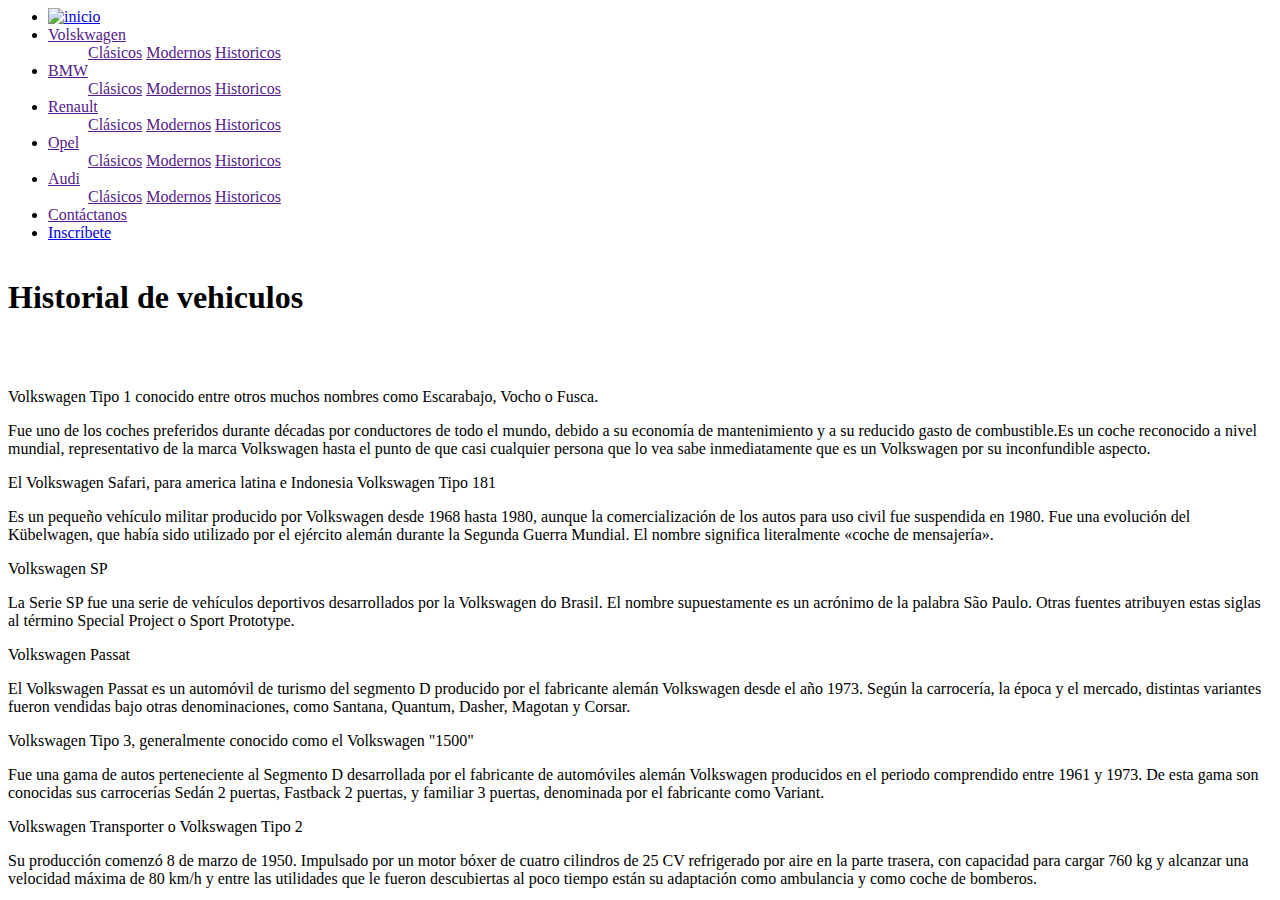
==== index.html @ 3587dfc1 "nuevo cambio" ====
<?xml version="1.0" encoding="ISO-8859-1"?>
<xsl:stylesheet xmlns:xsl="http://www.w3.org/1999/XSL/Transform" version="1.0">
<xsl:template match="pagina">
<!DOCTYPE html>
<html lang="en">

<head>
  <meta charset="UTF-8">
  <meta name="viewport" content="width=device-width, initial-scale=1.0">
  <meta http-equiv="X-UA-Compatible" content="ie=edge">
  <link rel="stylesheet" href="../css/index.css">
  <link href="https://fonts.googleapis.com/css?family=Skranji" rel="stylesheet">
  <link href="https://fonts.googleapis.com/css?family=Pacifico" rel="stylesheet">
  <title>Proyecto</title>
</head>

<body>
  <header class="menuCSS3">
    <ul>
      <li><a href="index.html"><img src="../imagenes/casita.png" alt="inicio" class="casita"></a></li>
      <li><a href="">Volskwagen</a>
        <ul>
          <a href="">Clásicos</a>
          <a href="">Modernos</a>
          <a href="">Historicos</a>
        </ul>
      </li>
      <li><a href="">BMW</a>
        <ul>
          <a href="">Clásicos</a>
          <a href="">Modernos</a>
          <a href="">Historicos</a>
        </ul>
      </li>
      <li><a href="">Renault</a>
        <ul>
          <a href="">Clásicos</a>
          <a href="">Modernos</a>
          <a href="">Historicos</a>
        </ul>
      </li>
      <li><a href="">Opel</a>
        <ul>
          <a href="">Clásicos</a>
          <a href="">Modernos</a>
          <a href="">Historicos</a>
        </ul>
      </li>
      <li><a href="">Audi</a>
        <ul>
          <a href="">Clásicos</a>
          <a href="">Modernos</a>
          <a href="">Historicos</a>
        </ul>
      </li>
      <li class="derecha"><a href="">Contáctanos</a></li>
      <li><a href="../html/formulario.html">Inscríbete</a></li>
    </ul>
  </header>
  <img src="../imagenes/header.jpg" alt="" class="imagen">

  <section class="cuadricula">
    <h1>Historial de vehiculos</h1><br>
    <p></p>
      <div class="container1">
        <img src="../imagenes/escarabajo.jpg" alt="" class="transition">
        <div class="container2">
          <p>Volkswagen Tipo 1 conocido entre otros muchos nombres como Escarabajo, Vocho o Fusca.</p>
        </div>
        <div class="cubrir">
          <div class="text">Fue uno de los coches preferidos durante décadas por conductores de todo el mundo, debido a su economía de mantenimiento y a su reducido gasto de combustible.Es un coche reconocido a nivel mundial, representativo de
            la marca Volkswagen hasta el punto de que casi cualquier persona que lo vea sabe inmediatamente que es un Volkswagen por su inconfundible aspecto.</div>
        </div>
      </div>
      <div class="container1">
        <img src="../imagenes/181.jpg" alt="" class="transition">
        <div class="container2">
          <p>El Volkswagen Safari, para america latina e Indonesia Volkswagen Tipo 181</p>
        </div>
        <div class="cubrir">
          <div class="text">Es un pequeño vehículo militar producido por Volkswagen desde 1968 hasta 1980, aunque la comercialización de los autos para uso civil fue suspendida en 1980. Fue una evolución del Kübelwagen, que había sido utilizado por el ejército alemán durante
            la Segunda Guerra Mundial. El nombre significa literalmente «coche de mensajería».</div>
        </div>
      </div>
      <div class="container1">
        <img src="../imagenes/sp2.jpg" alt="" class="transition">
        <div class="container2">
          <p>Volkswagen SP</p>
        </div>
        <div class="cubrir">
          <div class="text">La Serie SP fue una serie de vehículos deportivos desarrollados por la Volkswagen do Brasil. El nombre supuestamente es un acrónimo de la palabra São Paulo. Otras fuentes atribuyen estas siglas al término Special Project o Sport Prototype. </div>
        </div>
      </div>
      <div class="container1">
        <img src="../imagenes/passat.jpg" alt="" class="transition">
        <div class="container2">
          <p>Volkswagen Passat</p>
        </div>
        <div class="cubrir">
          <div class="text">El Volkswagen Passat es un automóvil de turismo del segmento D producido por el fabricante alemán Volkswagen desde el año 1973. Según la carrocería, la época y el mercado, distintas variantes fueron vendidas bajo otras denominaciones, como Santana,
            Quantum, Dasher, Magotan y Corsar.</div>
        </div>
      </div>
      <div class="container1">
        <img src="../imagenes/tipo3.jpg" alt="" class="transition">
        <div class="container2">
          <p>Volkswagen Tipo 3, generalmente conocido como el Volkswagen "1500" </p>
        </div>
        <div class="cubrir">
          <div class="text">Fue una gama de autos perteneciente al Segmento D desarrollada por el fabricante de automóviles alemán Volkswagen producidos en el periodo comprendido entre 1961 y 1973. De esta gama son conocidas sus carrocerías Sedán 2 puertas, Fastback 2
            puertas, y familiar 3 puertas, denominada por el fabricante como Variant.</div>
        </div>
      </div>
      <div class="container1">
        <img src="../imagenes/furgoneta.jpg" alt="" class="transition">
        <div class="container2">
          <p>Volkswagen Transporter o Volkswagen Tipo 2</p>
        </div>
        <div class="cubrir">
          <div class="text">Su producción comenzó 8 de marzo de 1950. Impulsado por un motor bóxer de cuatro cilindros de 25 CV refrigerado por aire en la parte trasera, con capacidad para cargar 760 kg y alcanzar una velocidad máxima de 80 km/h y entre las utilidades
            que le fueron descubiertas al poco tiempo están su adaptación como ambulancia y como coche de bomberos.</div>
        </div>
      </div>
  </section>
  <footer></footer>
</body>
</html>
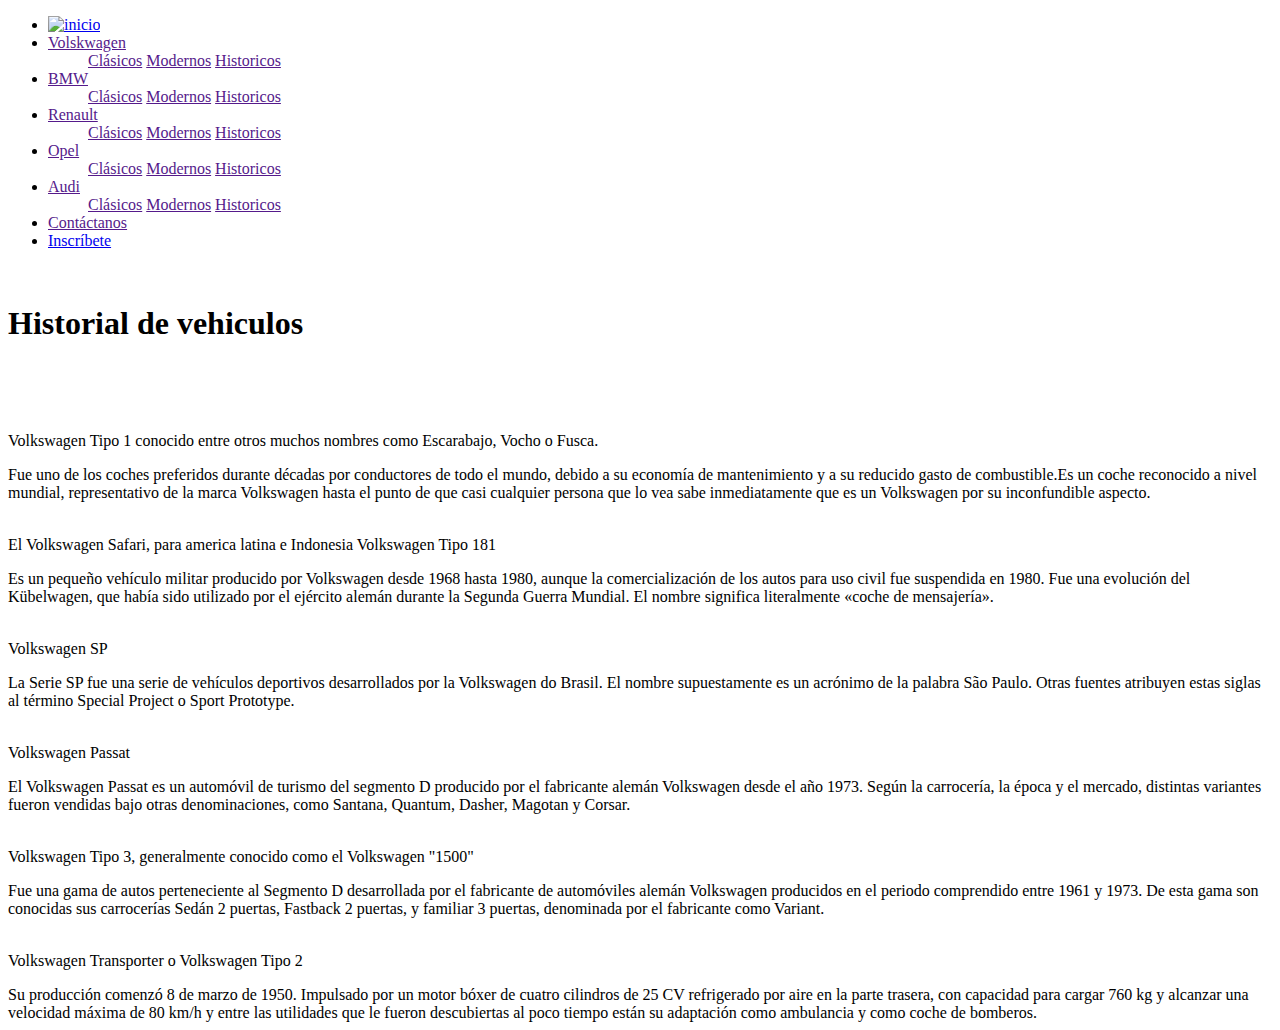
==== commit 2698093b: "Update index.html" ====
--- a/index.html
+++ b/index.html
@@ -1,127 +1,124 @@
-<?xml version="1.0" encoding="ISO-8859-1"?>
-<xsl:stylesheet xmlns:xsl="http://www.w3.org/1999/XSL/Transform" version="1.0">
-<xsl:template match="pagina">
-<!DOCTYPE html>
-<html lang="en">
-
-<head>
-  <meta charset="UTF-8">
-  <meta name="viewport" content="width=device-width, initial-scale=1.0">
-  <meta http-equiv="X-UA-Compatible" content="ie=edge">
-  <link rel="stylesheet" href="../css/index.css">
-  <link href="https://fonts.googleapis.com/css?family=Skranji" rel="stylesheet">
-  <link href="https://fonts.googleapis.com/css?family=Pacifico" rel="stylesheet">
-  <title>Proyecto</title>
-</head>
-
-<body>
-  <header class="menuCSS3">
-    <ul>
-      <li><a href="index.html"><img src="../imagenes/casita.png" alt="inicio" class="casita"></a></li>
-      <li><a href="">Volskwagen</a>
-        <ul>
-          <a href="">Clásicos</a>
-          <a href="">Modernos</a>
-          <a href="">Historicos</a>
-        </ul>
-      </li>
-      <li><a href="">BMW</a>
-        <ul>
-          <a href="">Clásicos</a>
-          <a href="">Modernos</a>
-          <a href="">Historicos</a>
-        </ul>
-      </li>
-      <li><a href="">Renault</a>
-        <ul>
-          <a href="">Clásicos</a>
-          <a href="">Modernos</a>
-          <a href="">Historicos</a>
-        </ul>
-      </li>
-      <li><a href="">Opel</a>
-        <ul>
-          <a href="">Clásicos</a>
-          <a href="">Modernos</a>
-          <a href="">Historicos</a>
-        </ul>
-      </li>
-      <li><a href="">Audi</a>
-        <ul>
-          <a href="">Clásicos</a>
-          <a href="">Modernos</a>
-          <a href="">Historicos</a>
-        </ul>
-      </li>
-      <li class="derecha"><a href="">Contáctanos</a></li>
-      <li><a href="../html/formulario.html">Inscríbete</a></li>
-    </ul>
-  </header>
-  <img src="../imagenes/header.jpg" alt="" class="imagen">
-
-  <section class="cuadricula">
-    <h1>Historial de vehiculos</h1><br>
-    <p></p>
-      <div class="container1">
-        <img src="../imagenes/escarabajo.jpg" alt="" class="transition">
-        <div class="container2">
-          <p>Volkswagen Tipo 1 conocido entre otros muchos nombres como Escarabajo, Vocho o Fusca.</p>
-        </div>
-        <div class="cubrir">
-          <div class="text">Fue uno de los coches preferidos durante décadas por conductores de todo el mundo, debido a su economía de mantenimiento y a su reducido gasto de combustible.Es un coche reconocido a nivel mundial, representativo de
-            la marca Volkswagen hasta el punto de que casi cualquier persona que lo vea sabe inmediatamente que es un Volkswagen por su inconfundible aspecto.</div>
-        </div>
-      </div>
-      <div class="container1">
-        <img src="../imagenes/181.jpg" alt="" class="transition">
-        <div class="container2">
-          <p>El Volkswagen Safari, para america latina e Indonesia Volkswagen Tipo 181</p>
-        </div>
-        <div class="cubrir">
-          <div class="text">Es un pequeño vehículo militar producido por Volkswagen desde 1968 hasta 1980, aunque la comercialización de los autos para uso civil fue suspendida en 1980. Fue una evolución del Kübelwagen, que había sido utilizado por el ejército alemán durante
-            la Segunda Guerra Mundial. El nombre significa literalmente «coche de mensajería».</div>
-        </div>
-      </div>
-      <div class="container1">
-        <img src="../imagenes/sp2.jpg" alt="" class="transition">
-        <div class="container2">
-          <p>Volkswagen SP</p>
-        </div>
-        <div class="cubrir">
-          <div class="text">La Serie SP fue una serie de vehículos deportivos desarrollados por la Volkswagen do Brasil. El nombre supuestamente es un acrónimo de la palabra São Paulo. Otras fuentes atribuyen estas siglas al término Special Project o Sport Prototype. </div>
-        </div>
-      </div>
-      <div class="container1">
-        <img src="../imagenes/passat.jpg" alt="" class="transition">
-        <div class="container2">
-          <p>Volkswagen Passat</p>
-        </div>
-        <div class="cubrir">
-          <div class="text">El Volkswagen Passat es un automóvil de turismo del segmento D producido por el fabricante alemán Volkswagen desde el año 1973. Según la carrocería, la época y el mercado, distintas variantes fueron vendidas bajo otras denominaciones, como Santana,
-            Quantum, Dasher, Magotan y Corsar.</div>
-        </div>
-      </div>
-      <div class="container1">
-        <img src="../imagenes/tipo3.jpg" alt="" class="transition">
-        <div class="container2">
-          <p>Volkswagen Tipo 3, generalmente conocido como el Volkswagen "1500" </p>
-        </div>
-        <div class="cubrir">
-          <div class="text">Fue una gama de autos perteneciente al Segmento D desarrollada por el fabricante de automóviles alemán Volkswagen producidos en el periodo comprendido entre 1961 y 1973. De esta gama son conocidas sus carrocerías Sedán 2 puertas, Fastback 2
-            puertas, y familiar 3 puertas, denominada por el fabricante como Variant.</div>
-        </div>
-      </div>
-      <div class="container1">
-        <img src="../imagenes/furgoneta.jpg" alt="" class="transition">
-        <div class="container2">
-          <p>Volkswagen Transporter o Volkswagen Tipo 2</p>
-        </div>
-        <div class="cubrir">
-          <div class="text">Su producción comenzó 8 de marzo de 1950. Impulsado por un motor bóxer de cuatro cilindros de 25 CV refrigerado por aire en la parte trasera, con capacidad para cargar 760 kg y alcanzar una velocidad máxima de 80 km/h y entre las utilidades
-            que le fueron descubiertas al poco tiempo están su adaptación como ambulancia y como coche de bomberos.</div>
-        </div>
-      </div>
-  </section>
-  <footer></footer>
-</body>
-</html>
+<!DOCTYPE html>
+<html lang="en">
+
+<head>
+  <meta charset="UTF-8">
+  <meta name="viewport" content="width=device-width, initial-scale=1.0">
+  <meta http-equiv="X-UA-Compatible" content="ie=edge">
+  <link rel="stylesheet" href="css/index.css">
+  <link href="https://fonts.googleapis.com/css?family=Skranji" rel="stylesheet">
+  <link href="https://fonts.googleapis.com/css?family=Pacifico" rel="stylesheet">
+  <title>Proyecto</title>
+</head>
+
+<body>
+  <header class="menuCSS3">
+    <ul>
+      <li><a href="index.html"><img src="imagenes/casita.png" alt="inicio" class="casita"></a></li>
+      <li><a href="">Volskwagen</a>
+        <ul>
+          <a href="">Clásicos</a>
+          <a href="">Modernos</a>
+          <a href="">Historicos</a>
+        </ul>
+      </li>
+      <li><a href="">BMW</a>
+        <ul>
+          <a href="">Clásicos</a>
+          <a href="">Modernos</a>
+          <a href="">Historicos</a>
+        </ul>
+      </li>
+      <li><a href="">Renault</a>
+        <ul>
+          <a href="">Clásicos</a>
+          <a href="">Modernos</a>
+          <a href="">Historicos</a>
+        </ul>
+      </li>
+      <li><a href="">Opel</a>
+        <ul>
+          <a href="">Clásicos</a>
+          <a href="">Modernos</a>
+          <a href="">Historicos</a>
+        </ul>
+      </li>
+      <li><a href="">Audi</a>
+        <ul>
+          <a href="">Clásicos</a>
+          <a href="">Modernos</a>
+          <a href="">Historicos</a>
+        </ul>
+      </li>
+      <li class="derecha"><a href="">Contáctanos</a></li>
+      <li><a href="../html/formulario.html">Inscríbete</a></li>
+    </ul>
+  </header>
+  <img src="imagenes/header.jpg" alt="" class="imagen">
+
+  <section class="cuadricula">
+    <h1>Historial de vehiculos</h1><br>
+    <p></p>
+      <div class="container1">
+        <img src="imagenes/escarabajo.jpg" alt="" class="transition">
+        <div class="container2">
+          <p>Volkswagen Tipo 1 conocido entre otros muchos nombres como Escarabajo, Vocho o Fusca.</p>
+        </div>
+        <div class="cubrir">
+          <div class="text">Fue uno de los coches preferidos durante décadas por conductores de todo el mundo, debido a su economía de mantenimiento y a su reducido gasto de combustible.Es un coche reconocido a nivel mundial, representativo de
+            la marca Volkswagen hasta el punto de que casi cualquier persona que lo vea sabe inmediatamente que es un Volkswagen por su inconfundible aspecto.</div>
+        </div>
+      </div>
+      <div class="container1">
+        <img src="imagenes/181.jpg" alt="" class="transition">
+        <div class="container2">
+          <p>El Volkswagen Safari, para america latina e Indonesia Volkswagen Tipo 181</p>
+        </div>
+        <div class="cubrir">
+          <div class="text">Es un pequeño vehículo militar producido por Volkswagen desde 1968 hasta 1980, aunque la comercialización de los autos para uso civil fue suspendida en 1980. Fue una evolución del Kübelwagen, que había sido utilizado por el ejército alemán durante
+            la Segunda Guerra Mundial. El nombre significa literalmente «coche de mensajería».</div>
+        </div>
+      </div>
+      <div class="container1">
+        <img src="imagenes/sp2.jpg" alt="" class="transition">
+        <div class="container2">
+          <p>Volkswagen SP</p>
+        </div>
+        <div class="cubrir">
+          <div class="text">La Serie SP fue una serie de vehículos deportivos desarrollados por la Volkswagen do Brasil. El nombre supuestamente es un acrónimo de la palabra São Paulo. Otras fuentes atribuyen estas siglas al término Special Project o Sport Prototype. </div>
+        </div>
+      </div>
+      <div class="container1">
+        <img src="imagenes/passat.jpg" alt="" class="transition">
+        <div class="container2">
+          <p>Volkswagen Passat</p>
+        </div>
+        <div class="cubrir">
+          <div class="text">El Volkswagen Passat es un automóvil de turismo del segmento D producido por el fabricante alemán Volkswagen desde el año 1973. Según la carrocería, la época y el mercado, distintas variantes fueron vendidas bajo otras denominaciones, como Santana,
+            Quantum, Dasher, Magotan y Corsar.</div>
+        </div>
+      </div>
+      <div class="container1">
+        <img src="imagenes/tipo3.jpg" alt="" class="transition">
+        <div class="container2">
+          <p>Volkswagen Tipo 3, generalmente conocido como el Volkswagen "1500" </p>
+        </div>
+        <div class="cubrir">
+          <div class="text">Fue una gama de autos perteneciente al Segmento D desarrollada por el fabricante de automóviles alemán Volkswagen producidos en el periodo comprendido entre 1961 y 1973. De esta gama son conocidas sus carrocerías Sedán 2 puertas, Fastback 2
+            puertas, y familiar 3 puertas, denominada por el fabricante como Variant.</div>
+        </div>
+      </div>
+      <div class="container1">
+        <img src="imagenes/furgoneta.jpg" alt="" class="transition">
+        <div class="container2">
+          <p>Volkswagen Transporter o Volkswagen Tipo 2</p>
+        </div>
+        <div class="cubrir">
+          <div class="text">Su producción comenzó 8 de marzo de 1950. Impulsado por un motor bóxer de cuatro cilindros de 25 CV refrigerado por aire en la parte trasera, con capacidad para cargar 760 kg y alcanzar una velocidad máxima de 80 km/h y entre las utilidades
+            que le fueron descubiertas al poco tiempo están su adaptación como ambulancia y como coche de bomberos.</div>
+        </div>
+      </div>
+  </section>
+  <footer></footer>
+</body>
+</html>
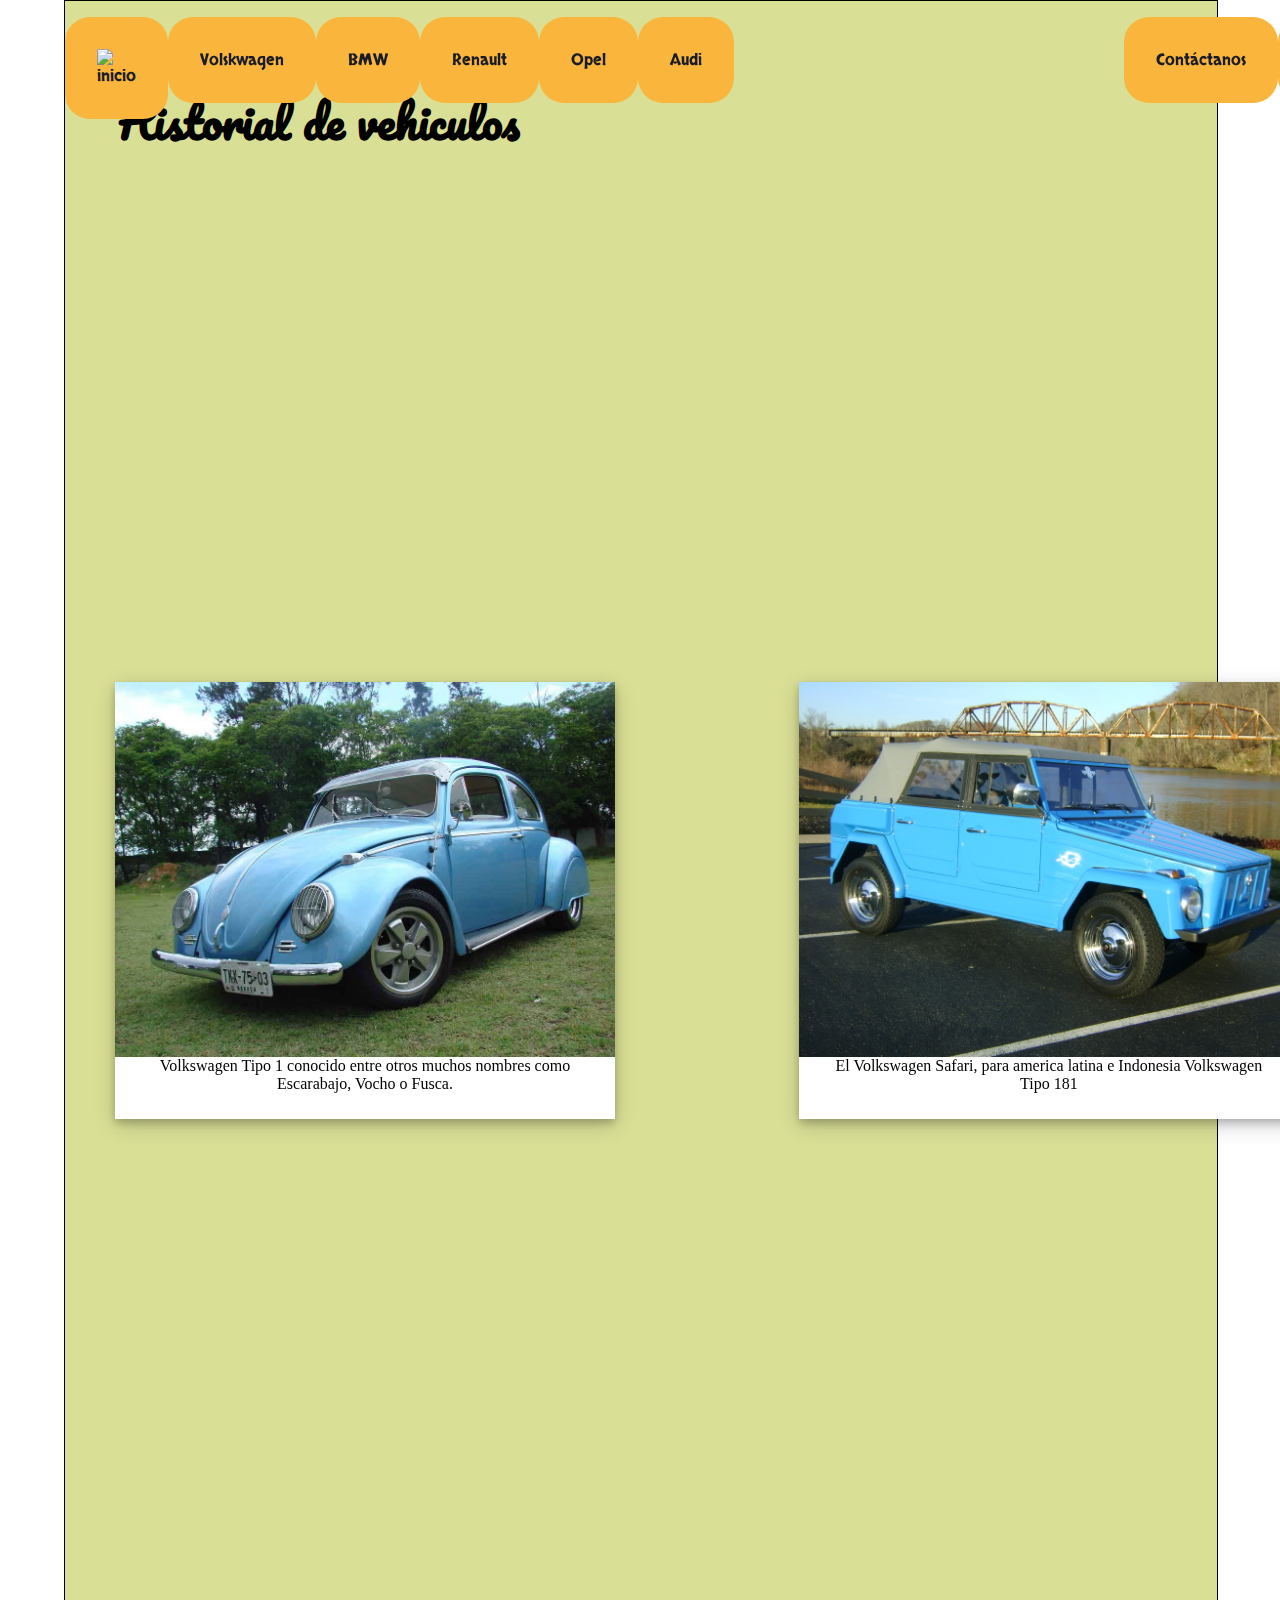
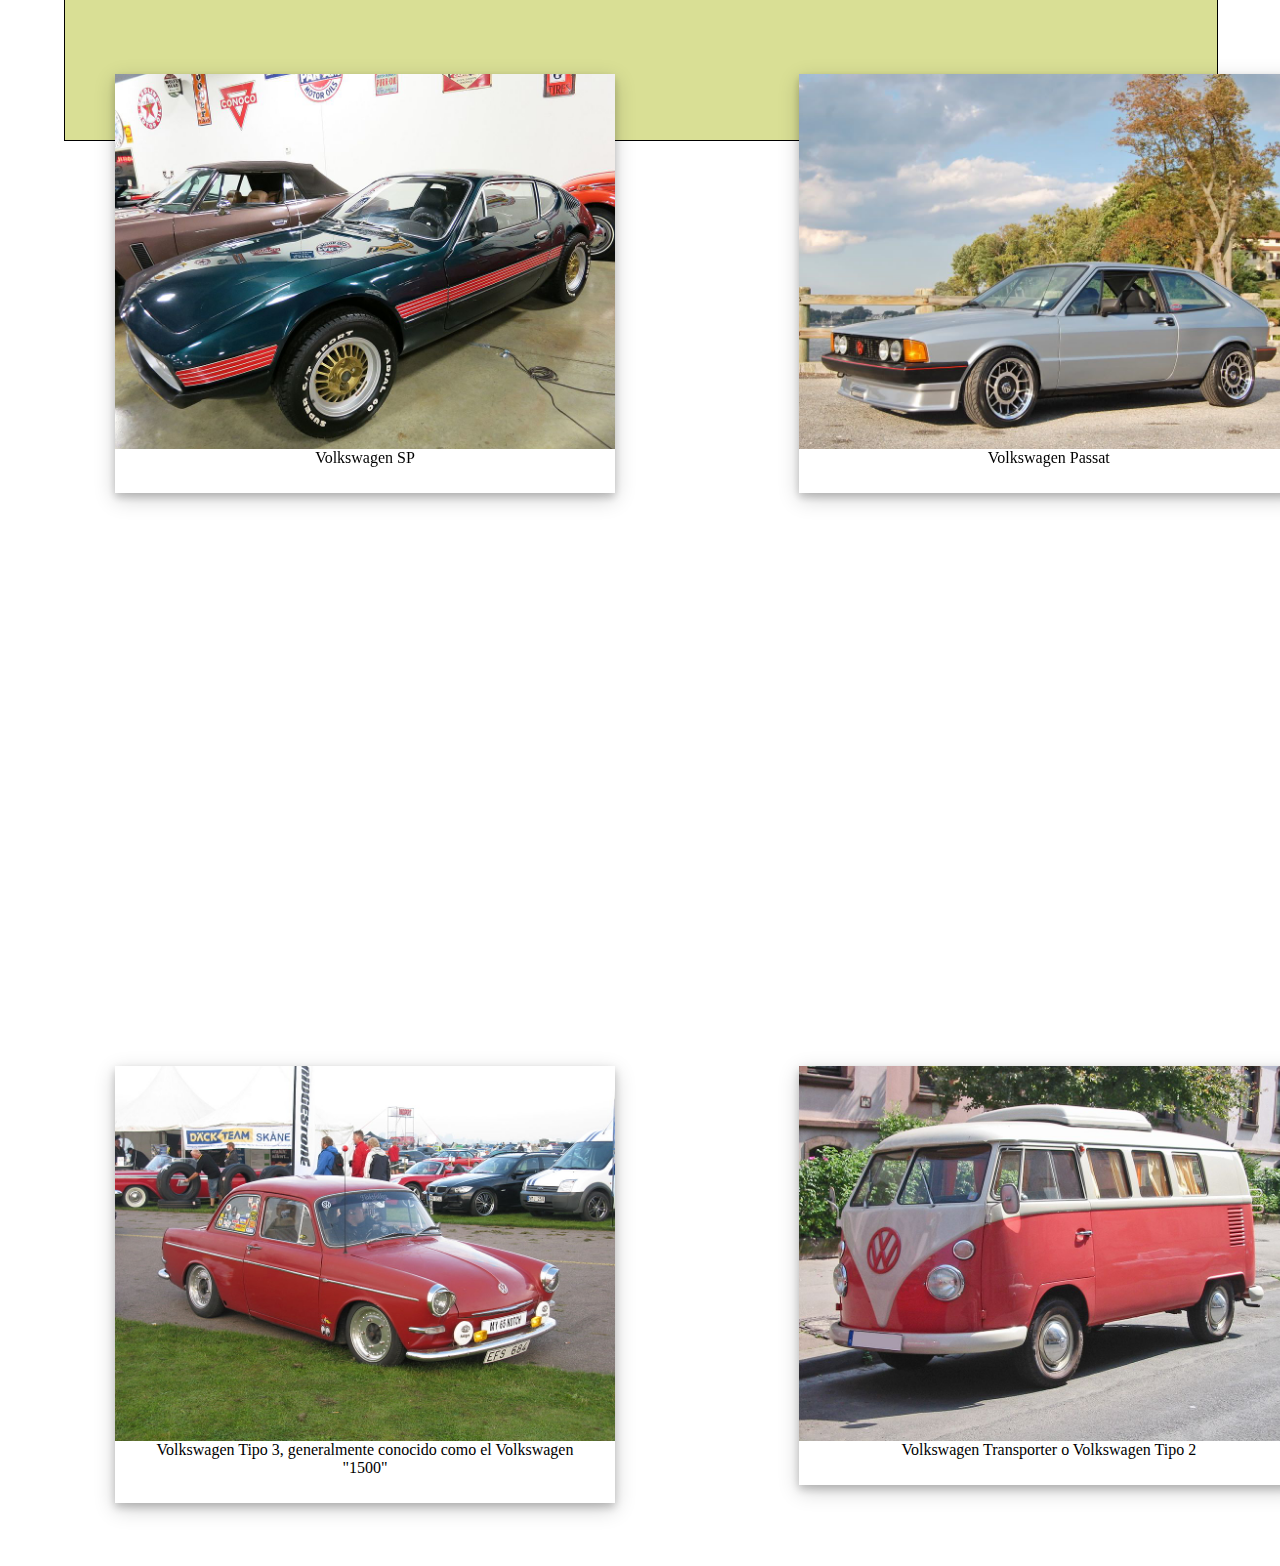
==== commit 9ae2eceb: "Add files via upload" ====
--- a/index.html
+++ b/index.html
@@ -19,7 +19,7 @@
         <ul>
           <a href="">Clásicos</a>
           <a href="">Modernos</a>
-          <a href="">Historicos</a>
+          <a href="">Historicos</a>//c
         </ul>
       </li>
       <li><a href="">BMW</a>
@@ -51,16 +51,16 @@
         </ul>
       </li>
       <li class="derecha"><a href="">Contáctanos</a></li>
-      <li><a href="../html/formulario.html">Inscríbete</a></li>
+      <li><a href="html/formulario.html">Inscríbete</a></li>
     </ul>
   </header>
   <img src="imagenes/header.jpg" alt="" class="imagen">
 
   <section class="cuadricula">
     <h1>Historial de vehiculos</h1><br>
-    <p></p>
-      <div class="container1">
-        <img src="imagenes/escarabajo.jpg" alt="" class="transition">
+
+      <article class="container1">
+        <img src="imagenes/escarabajo.jpg" alt="" class="artimg">
         <div class="container2">
           <p>Volkswagen Tipo 1 conocido entre otros muchos nombres como Escarabajo, Vocho o Fusca.</p>
         </div>
@@ -68,9 +68,9 @@
           <div class="text">Fue uno de los coches preferidos durante décadas por conductores de todo el mundo, debido a su economía de mantenimiento y a su reducido gasto de combustible.Es un coche reconocido a nivel mundial, representativo de
             la marca Volkswagen hasta el punto de que casi cualquier persona que lo vea sabe inmediatamente que es un Volkswagen por su inconfundible aspecto.</div>
         </div>
-      </div>
-      <div class="container1">
-        <img src="imagenes/181.jpg" alt="" class="transition">
+      </article>
+      <article class="container1">
+        <img src="imagenes/181.jpg" alt="" class="artimg">
         <div class="container2">
           <p>El Volkswagen Safari, para america latina e Indonesia Volkswagen Tipo 181</p>
         </div>
@@ -78,18 +78,18 @@
           <div class="text">Es un pequeño vehículo militar producido por Volkswagen desde 1968 hasta 1980, aunque la comercialización de los autos para uso civil fue suspendida en 1980. Fue una evolución del Kübelwagen, que había sido utilizado por el ejército alemán durante
             la Segunda Guerra Mundial. El nombre significa literalmente «coche de mensajería».</div>
         </div>
-      </div>
-      <div class="container1">
-        <img src="imagenes/sp2.jpg" alt="" class="transition">
+      </article>
+      <article class="container1">
+        <img src="imagenes/sp2.jpg" alt="" class="artimg">
         <div class="container2">
           <p>Volkswagen SP</p>
         </div>
         <div class="cubrir">
           <div class="text">La Serie SP fue una serie de vehículos deportivos desarrollados por la Volkswagen do Brasil. El nombre supuestamente es un acrónimo de la palabra São Paulo. Otras fuentes atribuyen estas siglas al término Special Project o Sport Prototype. </div>
         </div>
-      </div>
-      <div class="container1">
-        <img src="imagenes/passat.jpg" alt="" class="transition">
+      </article>
+      <article class="container1">
+        <img src="imagenes/passat.jpg" alt="" class="artimg">
         <div class="container2">
           <p>Volkswagen Passat</p>
         </div>
@@ -97,9 +97,9 @@
           <div class="text">El Volkswagen Passat es un automóvil de turismo del segmento D producido por el fabricante alemán Volkswagen desde el año 1973. Según la carrocería, la época y el mercado, distintas variantes fueron vendidas bajo otras denominaciones, como Santana,
             Quantum, Dasher, Magotan y Corsar.</div>
         </div>
-      </div>
-      <div class="container1">
-        <img src="imagenes/tipo3.jpg" alt="" class="transition">
+      </article>
+      <article class="container1">
+        <img src="imagenes/tipo3.jpg" alt="" class="artimg">
         <div class="container2">
           <p>Volkswagen Tipo 3, generalmente conocido como el Volkswagen "1500" </p>
         </div>
@@ -107,9 +107,9 @@
           <div class="text">Fue una gama de autos perteneciente al Segmento D desarrollada por el fabricante de automóviles alemán Volkswagen producidos en el periodo comprendido entre 1961 y 1973. De esta gama son conocidas sus carrocerías Sedán 2 puertas, Fastback 2
             puertas, y familiar 3 puertas, denominada por el fabricante como Variant.</div>
         </div>
-      </div>
-      <div class="container1">
-        <img src="imagenes/furgoneta.jpg" alt="" class="transition">
+      </article>
+      <article class="container1">
+        <img src="imagenes/furgoneta.jpg" alt="" class="artimg">
         <div class="container2">
           <p>Volkswagen Transporter o Volkswagen Tipo 2</p>
         </div>
@@ -117,7 +117,7 @@
           <div class="text">Su producción comenzó 8 de marzo de 1950. Impulsado por un motor bóxer de cuatro cilindros de 25 CV refrigerado por aire en la parte trasera, con capacidad para cargar 760 kg y alcanzar una velocidad máxima de 80 km/h y entre las utilidades
             que le fueron descubiertas al poco tiempo están su adaptación como ambulancia y como coche de bomberos.</div>
         </div>
-      </div>
+      </article>
   </section>
   <footer></footer>
 </body>
--- a/css/index.css
+++ b/css/index.css
@@ -0,0 +1,136 @@
+body{
+  width: 90%;
+  margin: 0 5%;
+  border: black 1px solid;
+}
+.imagen {
+  width: 100%;
+  max-width: 100%;
+  float: left;
+}
+.artimg{
+  width: 768px;
+  max-width: 100%;
+
+  float: left;
+}
+
+.menuCSS3 {
+  width: 100%;
+}
+
+.menuCSS3 ul {
+  border-radius: 25px;
+  display: flex;
+  padding: 0;
+  list-style: none;
+  position: fixed;
+  font-family: 'Skranji', cursive;
+  margin-left: auto;
+}
+
+.menuCSS3 a {
+  border-radius: 25px;
+  display: block;
+  padding: 2em;
+  background-color: #F9B53C;
+  text-decoration: none;
+  color: #191C26;
+
+}
+
+.menuCSS3 a:hover {
+  background-color: #CC673B;
+}
+
+.menuCSS3 ul li ul {
+  display: none;
+}
+
+.menuCSS3 ul li a:hover+ul, .menuCSS3 ul li ul:hover {
+  display: block;
+}
+
+.derecha {
+  float: right;
+  margin-right:0;
+  margin-left: 40%;
+}
+
+.casita {
+  width: 15px;
+  height: 15px;
+}
+
+.formulario {
+  float: inherit;
+  position: absolute;
+  margin: 50%;
+}
+
+.cuadricula {
+  display: grid;
+  grid-template-columns: repeat(auto-fill, minmax(250px, 1fr));
+  grid-gap: 30%;
+  background-color: rgb(217, 223, 149);
+  padding: 50px;
+  object-fit: cover;
+}
+
+.cuadricula>img {
+  background-color: rgba(255, 255, 255, 0.8);
+  border: 1px solid black;
+  font-size: 30px;
+  margin: 20px;
+  margin-bottom: 0;
+
+}
+
+h1 {
+  width: 1000px;
+  font-family: 'Pacifico', cursive;
+  font-size: 45px;
+
+}
+
+div.container2 {
+  box-shadow: 0 4px 8px 0 rgba(0, 0, 0, 0.2), 0 6px 20px 0 rgba(0, 0, 0, 0.19);
+  text-align: center;
+  padding: 10px 20px;
+  background-color: white;
+  margin-bottom: 10px;
+}
+
+.cubrir {
+  position: absolute;
+  bottom: 100%;
+  left: 0;
+  right: 0;
+  background-color: #008CBA;
+  overflow: hidden;
+  width: 100%;
+  height: 0;
+  transition: .5s ease;
+}
+
+.text {
+  color: white;
+  font-size: 20px;
+  position: absolute;
+  overflow: hidden;
+  top: 50%;
+  left: 50%;
+  transform: translate(-50%, -50%);
+  -ms-transform: translate(-50%, -50%);
+}
+
+.container1 {
+  position: relative;
+  width: 500px;
+  height: 500px;
+}
+
+.container1:hover .cubrir {
+  bottom: 0;
+  height: 100%;
+}
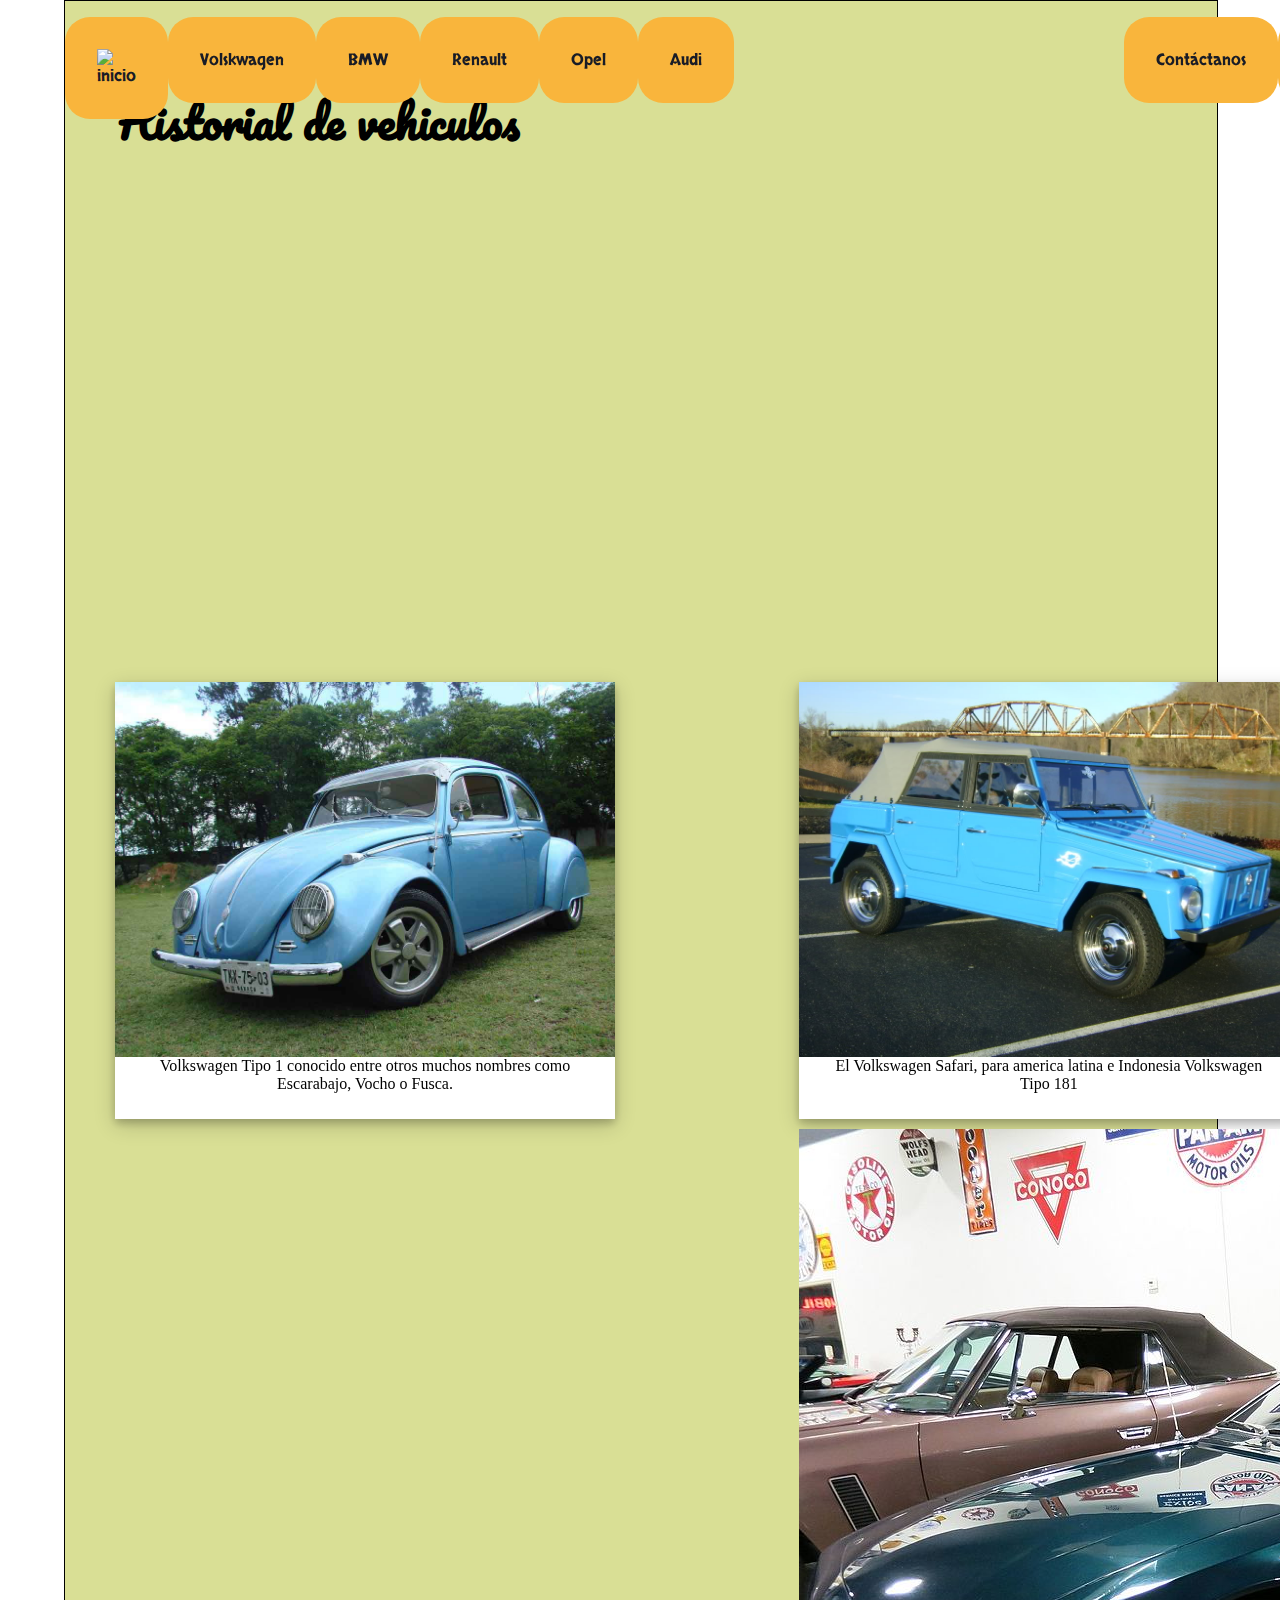
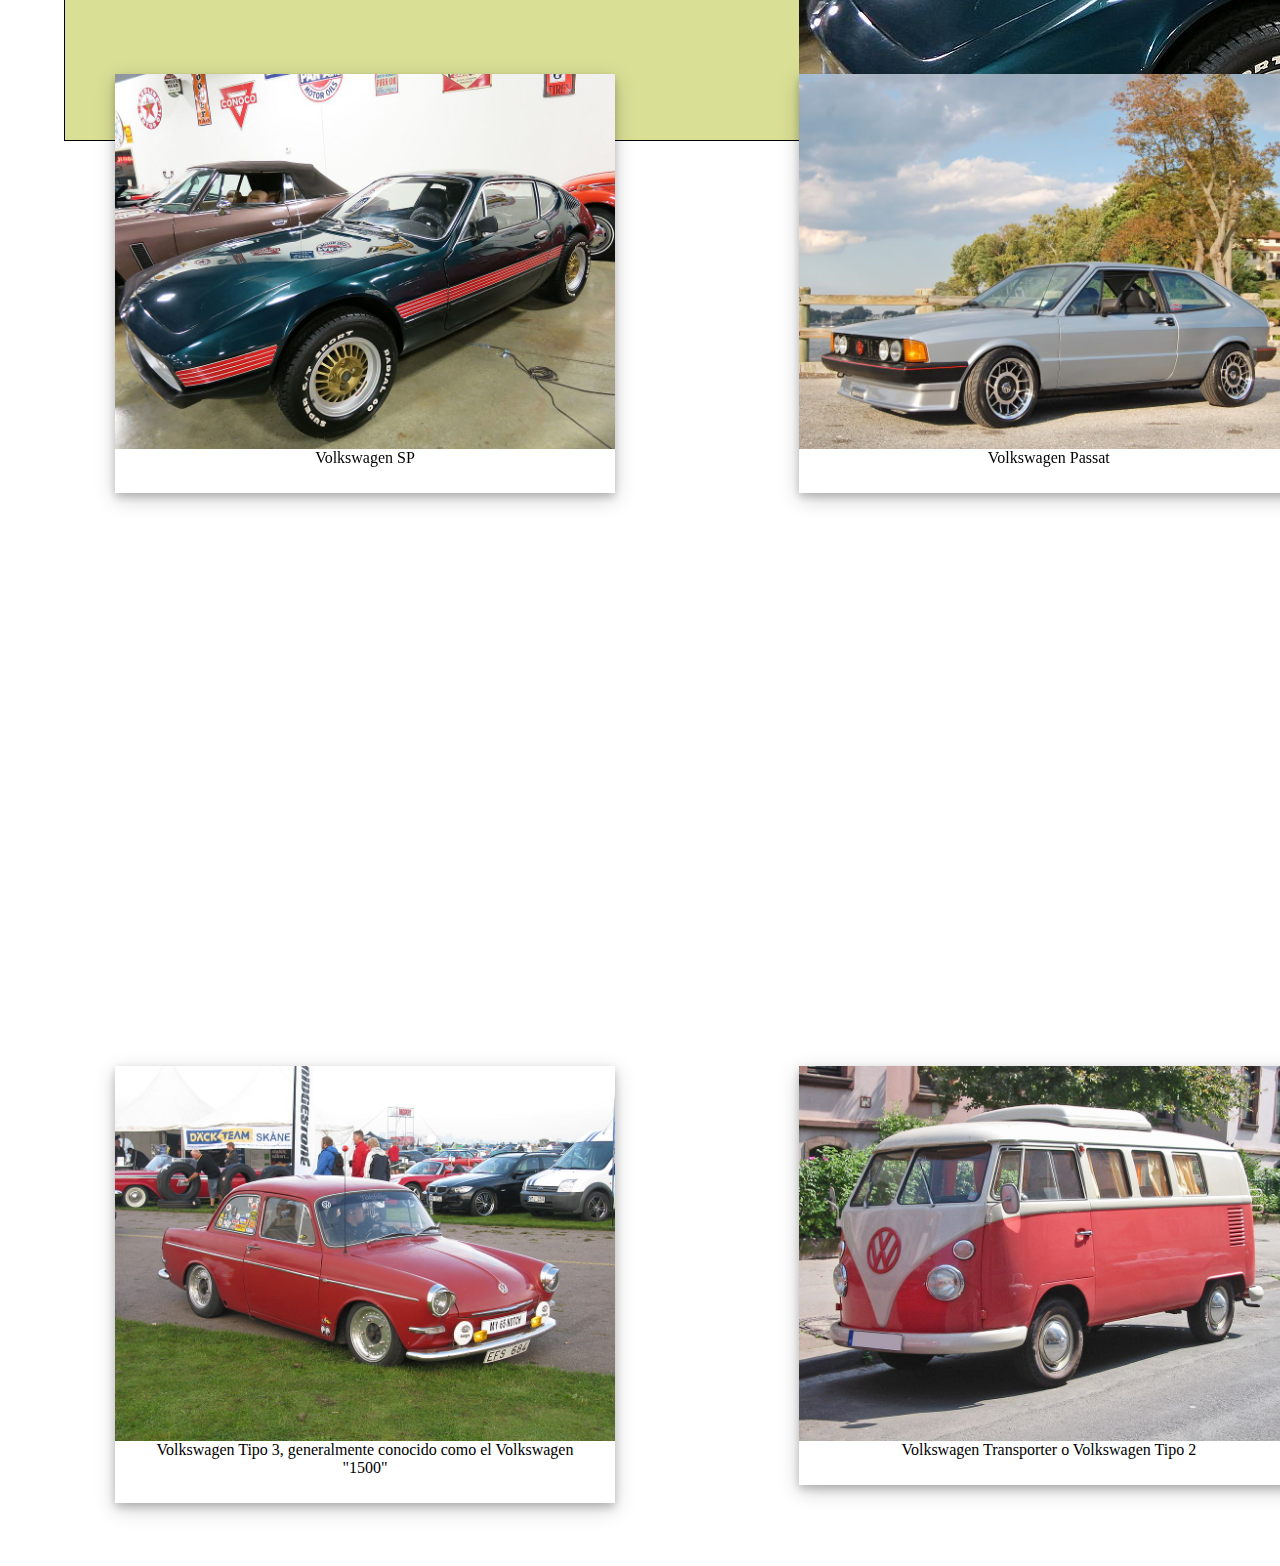
==== commit 8c594631: "Merge pull request #2 from yeivii/master" ====
--- a/index.html
+++ b/index.html
@@ -1,3 +1,4 @@
+
 <!DOCTYPE html>
 <html lang="en">
 
@@ -5,7 +6,9 @@
   <meta charset="UTF-8">
   <meta name="viewport" content="width=device-width, initial-scale=1.0">
   <meta http-equiv="X-UA-Compatible" content="ie=edge">
+
   <link rel="stylesheet" href="css/index.css">
+
   <link href="https://fonts.googleapis.com/css?family=Skranji" rel="stylesheet">
   <link href="https://fonts.googleapis.com/css?family=Pacifico" rel="stylesheet">
   <title>Proyecto</title>
@@ -15,11 +18,15 @@
   <header class="menuCSS3">
     <ul>
       <li><a href="index.html"><img src="imagenes/casita.png" alt="inicio" class="casita"></a></li>
+
       <li><a href="">Volskwagen</a>
         <ul>
           <a href="">Clásicos</a>
           <a href="">Modernos</a>
+
+
           <a href="">Historicos</a>//c
+
         </ul>
       </li>
       <li><a href="">BMW</a>
@@ -51,6 +58,7 @@
         </ul>
       </li>
       <li class="derecha"><a href="">Contáctanos</a></li>
+
       <li><a href="html/formulario.html">Inscríbete</a></li>
     </ul>
   </header>
@@ -61,6 +69,7 @@
 
       <article class="container1">
         <img src="imagenes/escarabajo.jpg" alt="" class="artimg">
+
         <div class="container2">
           <p>Volkswagen Tipo 1 conocido entre otros muchos nombres como Escarabajo, Vocho o Fusca.</p>
         </div>
@@ -68,9 +77,12 @@
           <div class="text">Fue uno de los coches preferidos durante décadas por conductores de todo el mundo, debido a su economía de mantenimiento y a su reducido gasto de combustible.Es un coche reconocido a nivel mundial, representativo de
             la marca Volkswagen hasta el punto de que casi cualquier persona que lo vea sabe inmediatamente que es un Volkswagen por su inconfundible aspecto.</div>
         </div>
+
+
       </article>
       <article class="container1">
         <img src="imagenes/181.jpg" alt="" class="artimg">
+
         <div class="container2">
           <p>El Volkswagen Safari, para america latina e Indonesia Volkswagen Tipo 181</p>
         </div>
@@ -78,18 +90,26 @@
           <div class="text">Es un pequeño vehículo militar producido por Volkswagen desde 1968 hasta 1980, aunque la comercialización de los autos para uso civil fue suspendida en 1980. Fue una evolución del Kübelwagen, que había sido utilizado por el ejército alemán durante
             la Segunda Guerra Mundial. El nombre significa literalmente «coche de mensajería».</div>
         </div>
+
+      </div>
+      <div class="container1">
+        <img src="imagenes/sp2.jpg" alt="" class="transition">
+
       </article>
       <article class="container1">
         <img src="imagenes/sp2.jpg" alt="" class="artimg">
+
         <div class="container2">
           <p>Volkswagen SP</p>
         </div>
         <div class="cubrir">
           <div class="text">La Serie SP fue una serie de vehículos deportivos desarrollados por la Volkswagen do Brasil. El nombre supuestamente es un acrónimo de la palabra São Paulo. Otras fuentes atribuyen estas siglas al término Special Project o Sport Prototype. </div>
         </div>
+
       </article>
       <article class="container1">
         <img src="imagenes/passat.jpg" alt="" class="artimg">
+
         <div class="container2">
           <p>Volkswagen Passat</p>
         </div>
@@ -100,6 +120,7 @@
       </article>
       <article class="container1">
         <img src="imagenes/tipo3.jpg" alt="" class="artimg">
+
         <div class="container2">
           <p>Volkswagen Tipo 3, generalmente conocido como el Volkswagen "1500" </p>
         </div>
@@ -107,9 +128,11 @@
           <div class="text">Fue una gama de autos perteneciente al Segmento D desarrollada por el fabricante de automóviles alemán Volkswagen producidos en el periodo comprendido entre 1961 y 1973. De esta gama son conocidas sus carrocerías Sedán 2 puertas, Fastback 2
             puertas, y familiar 3 puertas, denominada por el fabricante como Variant.</div>
         </div>
+
       </article>
       <article class="container1">
         <img src="imagenes/furgoneta.jpg" alt="" class="artimg">
+
         <div class="container2">
           <p>Volkswagen Transporter o Volkswagen Tipo 2</p>
         </div>
@@ -117,7 +140,10 @@
           <div class="text">Su producción comenzó 8 de marzo de 1950. Impulsado por un motor bóxer de cuatro cilindros de 25 CV refrigerado por aire en la parte trasera, con capacidad para cargar 760 kg y alcanzar una velocidad máxima de 80 km/h y entre las utilidades
             que le fueron descubiertas al poco tiempo están su adaptación como ambulancia y como coche de bomberos.</div>
         </div>
+
+      </div>
       </article>
+
   </section>
   <footer></footer>
 </body>
